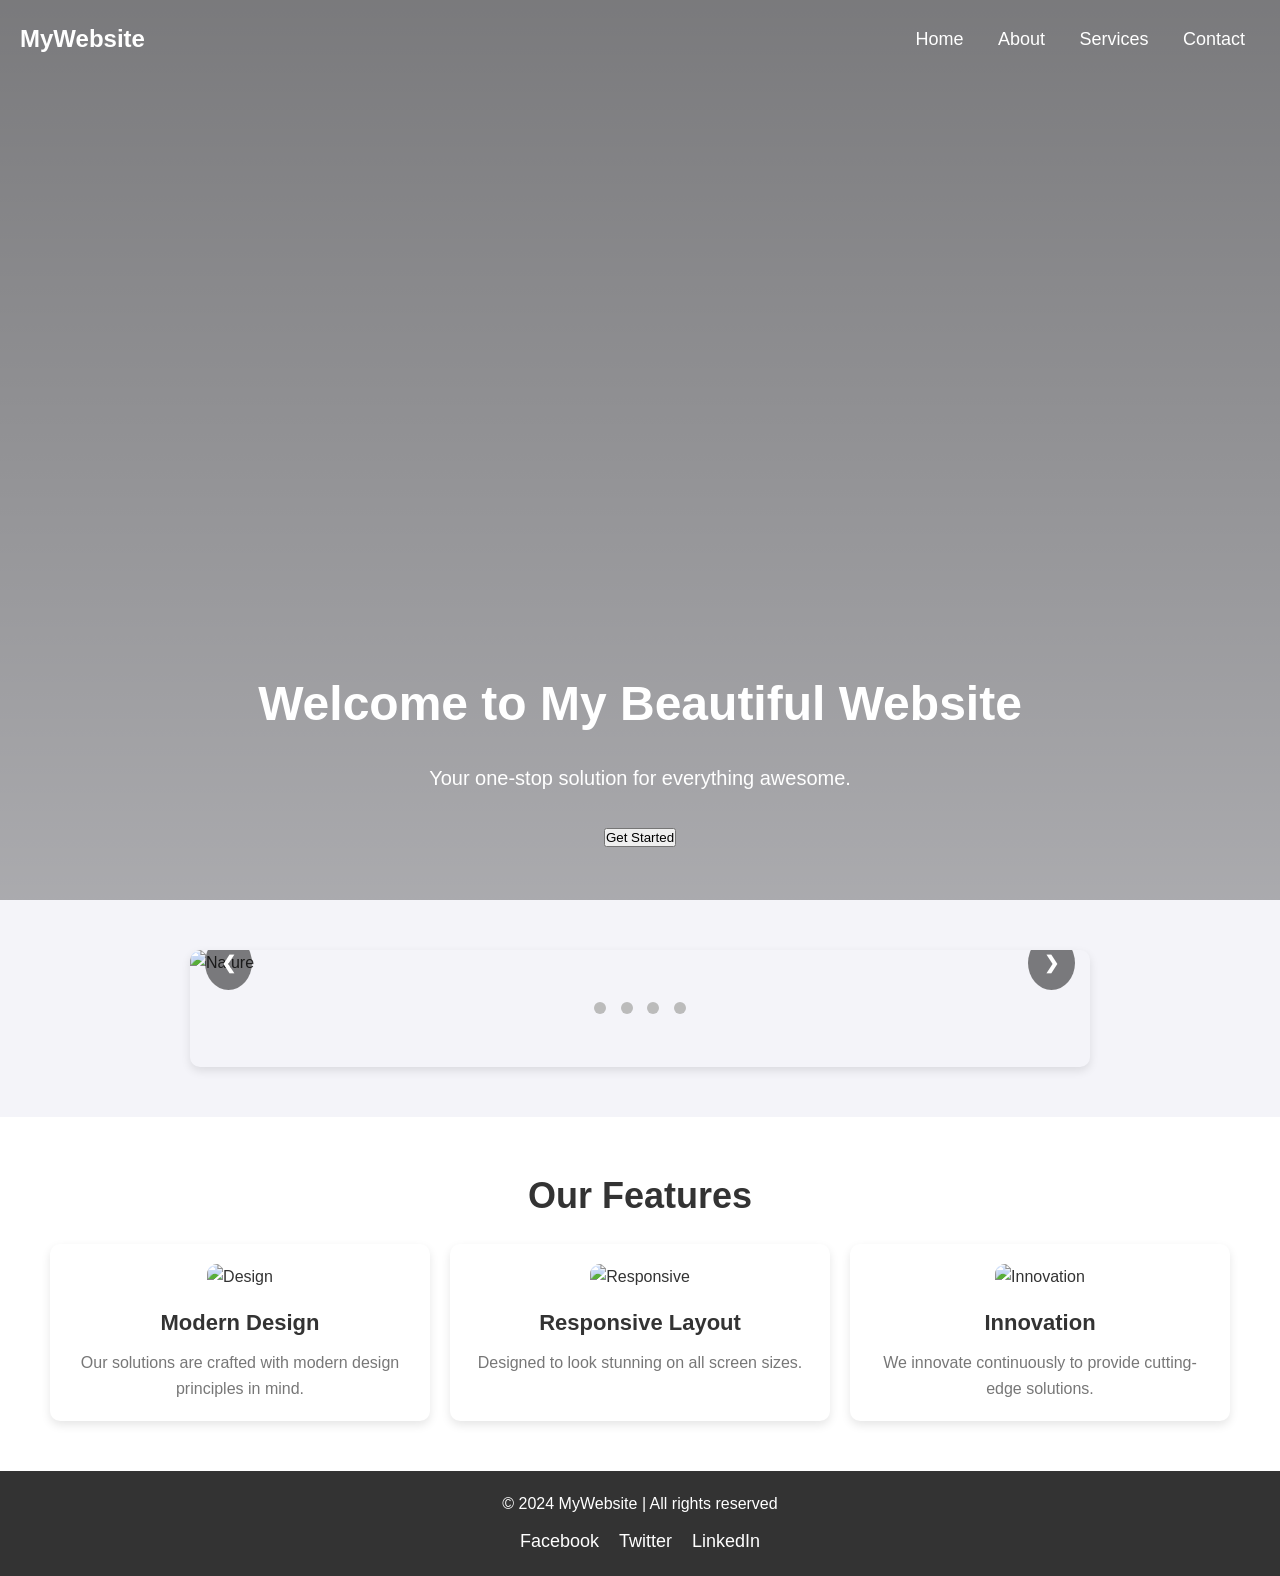
==== Frontend/index.html @ fe37e528 "msg" ====
<!DOCTYPE html>
<html lang="en">
<head>
    <meta charset="UTF-8">
    <meta name="viewport" content="width=device-width, initial-scale=1.0">
    <title>Beautiful Home Page with Slider & Cards</title>
    <link rel="stylesheet" href="style.css">
</head>
<body>
    <header class="main-header">
        <nav class="navbar">
            <div class="logo">MyWebsite</div>
            <ul class="nav-links">
                <li><a href="#">Home</a></li>
                <li><a href="#">About</a></li>
                <li><a href="#">Services</a></li>
                <li><a href="#">Contact</a></li>
            </ul>
        </nav>
        <div class="hero-content">
            <h1>Welcome to My Beautiful Website</h1>
            <p>Your one-stop solution for everything awesome.</p>
            <button id="myBtn">Get Started</button>
            <!-- <a href="#" class="cta-button">Get Started</a> -->
            <!-- Trigger/Open The Modal -->


<!-- The Modal -->
<div id="myModal" class="modal">

  <!-- Modal content -->
  <div class="modal-content">
    <span class="close">&times;</span>
    <p>Some text in the Modal..</p>
  </div>

</div>
        </div>
        
    </header>


    <div class="slider-container">
        <div class="slider">
            <div class="slides">
                <div class="slide active"><img src="./../uu2.jpg" alt="Nature"></div>
                <div class="slide"><img src="./../uu2.jpg" alt="Water"></div>
                <div class="slide"><img src="./../uu2.jpg" alt="Mountain"></div>
                <div class="slide"><img src="./../uu2.jpg" alt="Forest"></div>
            </div>
            <button class="prev" onclick="moveSlide(-1)">&#10094;</button>
            <button class="next" onclick="moveSlide(1)">&#10095;</button>
        </div>
        <div class="dots-container">
            <span class="dot" onclick="currentSlide(1)"></span>
            <span class="dot" onclick="currentSlide(2)"></span>
            <span class="dot" onclick="currentSlide(3)"></span>
            <span class="dot" onclick="currentSlide(4)"></span>
        </div>
    </div>

    <section class="cards-section">
        <h2>Our Features</h2>
        <div class="cards">
            <div class="card">
                <img src="https://source.unsplash.com/300x200/?design" alt="Design">
                <h3>Modern Design</h3>
                <p>Our solutions are crafted with modern design principles in mind.</p>
            </div>
            <div class="card">
                <img src="https://source.unsplash.com/300x200/?responsive" alt="Responsive">
                <h3>Responsive Layout</h3>
                <p>Designed to look stunning on all screen sizes.</p>
            </div>
            <div class="card">
                <img src="https://source.unsplash.com/300x200/?innovation" alt="Innovation">
                <h3>Innovation</h3>
                <p>We innovate continuously to provide cutting-edge solutions.</p>
            </div>
        </div>
    </section>

    <footer class="main-footer">
        <p>© 2024 MyWebsite | All rights reserved</p>
        <ul class="social-links">
            <li><a href="#">Facebook</a></li>
            <li><a href="#">Twitter</a></li>
            <li><a href="#">LinkedIn</a></li>
        </ul>
    </footer>

    <script src="script.js"></script>
</body>
</html>
---- Frontend/style.css ----
* {
    margin: 0;
    padding: 0;
    box-sizing: border-box;
}

body {
    font-family: 'Arial', sans-serif;
    background-color: #f4f4f9;
    color: #333;
    line-height: 1.6;
}

/* Navbar */
.main-header {
    background: linear-gradient(to bottom, rgba(0, 0, 0, 0.5), rgba(0, 0, 0, 0.3)), url('https://source.unsplash.com/1600x900/?city') no-repeat center center/cover;
    height: 100vh;
    display: flex;
    flex-direction: column;
    justify-content: space-between;
    color: white;
}

.navbar {
    display: flex;
    justify-content: space-between;
    align-items: center;
    padding: 20px;
}

.logo {
    font-size: 24px;
    font-weight: bold;
}

.nav-links {
    list-style: none;
}

.nav-links li {
    display: inline-block;
    margin: 0 15px;
}

.nav-links a {
    text-decoration: none;
    color: white;
    font-size: 18px;
    transition: color 0.3s ease;
}

.nav-links a:hover {
    color: #f4c10f;
}

/* Hero Section */
.hero-content {
    text-align: center;
    margin-bottom: 50px;
}

.hero-content h1 {
    font-size: 48px;
    margin-bottom: 20px;
}

.hero-content p {
    font-size: 20px;
    margin-bottom: 30px;
}

.cta-button {
    padding: 12px 24px;
    background-color: #f4c10f;
    color: black;
    text-decoration: none;
    border-radius: 5px;
    transition: background-color 0.3s ease;
}

.cta-button:hover {
    background-color: #e3ad09;
}

/* Slider */
.slider-container {
    width: 80%;
    max-width: 900px;
    margin: 50px auto;
    position: relative;
    overflow: hidden;
    border-radius: 10px;
    box-shadow: 0 4px 10px rgba(0, 0, 0, 0.1);
}

.slider {
    position: relative;
    width: 100%;
}

.slides {
    display: flex;
    transition: transform 0.5s ease-in-out;
}

.slide {
    min-width: 100%;
    opacity: 0;
    transition: opacity 0.5s ease-in-out;
}

.slide.active {
    opacity: 1;
}

.slide img {
    width: 100%;
    border-radius: 10px;
    object-fit: cover;
}

.prev, .next {
    cursor: pointer;
    position: absolute;
    top: 50%;
    padding: 16px;
    font-size: 18px;
    color: white;
    font-weight: bold;
    background-color: rgba(0, 0, 0, 0.5);
    border: none;
    border-radius: 50%;
    transform: translateY(-50%);
    transition: background-color 0.3s ease;
}

.prev {
    left: 15px;
}

.next {
    right: 15px;
}

.prev:hover, .next:hover {
    background-color: rgba(0, 0, 0, 0.8);
}

.dots-container {
    text-align: center;
    margin: 20px 0;
}

.dot {
    cursor: pointer;
    height: 12px;
    width: 12px;
    margin: 0 5px;
    background-color: #bbb;
    border-radius: 50%;
    display: inline-block;
    transition: background-color 0.6s ease;
}

.dot.active, .dot:hover {
    background-color: #717171;
}

/* Cards Section */
.cards-section {
    padding: 50px;
    background-color: #fff;
    text-align: center;
}

.cards-section h2 {
    font-size: 36px;
    margin-bottom: 20px;
    color: #333;
}

.cards {
    display: flex;
    justify-content: space-between;
    gap: 20px;
}

.card {
    background-color: white;
    border-radius: 10px;
    padding: 20px;
    box-shadow: 0 4px 10px rgba(0, 0, 0, 0.1);
    text-align: center;
    flex: 1;
}

.card img {
    width: 100%;
    border-radius: 10px;
    margin-bottom: 15px;
}

.card h3 {
    font-size: 22px;
    margin-bottom: 10px;
    color: #333;
}

.card p {
    font-size: 16px;
    color: #777;
}

/* Footer */
.main-footer {
    background-color: #333;
    padding: 20px;
    color: white;
    text-align: center;
}

.main-footer p {
    margin-bottom: 10px;
}

.social-links {
    list-style: none;
    display: flex;
    justify-content: center;
    gap: 20px;
}

.social-links li {
    display: inline-block;
}

.social-links a {
    text-decoration: none;
    color: white;
    font-size: 18px;
    transition: color 0.3s ease;
}

.social-links a:hover {
    color: #f4c10f;
}

/* Media Queries */
@media (max-width: 768px) {
    .navbar {
        flex-direction: column;
    }

    .cards {
        flex-direction: column;
    }

    .slider-container {
        width: 90%;
    }

    .hero-content h1 {
        font-size: 36px;
    }

    .hero-content p {
        font-size: 18px;
    }

    .cta-button {
        padding: 10px 20px;
    }
}


/* The Modal (background) */
.modal {
    display: none; /* Hidden by default */
    position: fixed; /* Stay in place */
    z-index: 1; /* Sit on top */
    left: 0;
    top: 0;
    width: 100%; /* Full width */
    height: 100%; /* Full height */
    overflow: auto; /* Enable scroll if needed */
    background-color: rgb(0,0,0); /* Fallback color */
    background-color: rgba(0,0,0,0.4); /* Black w/ opacity */
  }
  
  /* Modal Content/Box */
  .modal-content {
    background-color: #fefefe;
    margin: 15% auto; /* 15% from the top and centered */
    padding: 20px;
    border: 1px solid #888;
    width: 80%; /* Could be more or less, depending on screen size */
  }
  
  /* The Close Button */
  .close {
    color: #aaa;
    float: right;
    font-size: 28px;
    font-weight: bold;
  }
  
  .close:hover,
  .close:focus {
    color: black;
    text-decoration: none;
    cursor: pointer;
  }
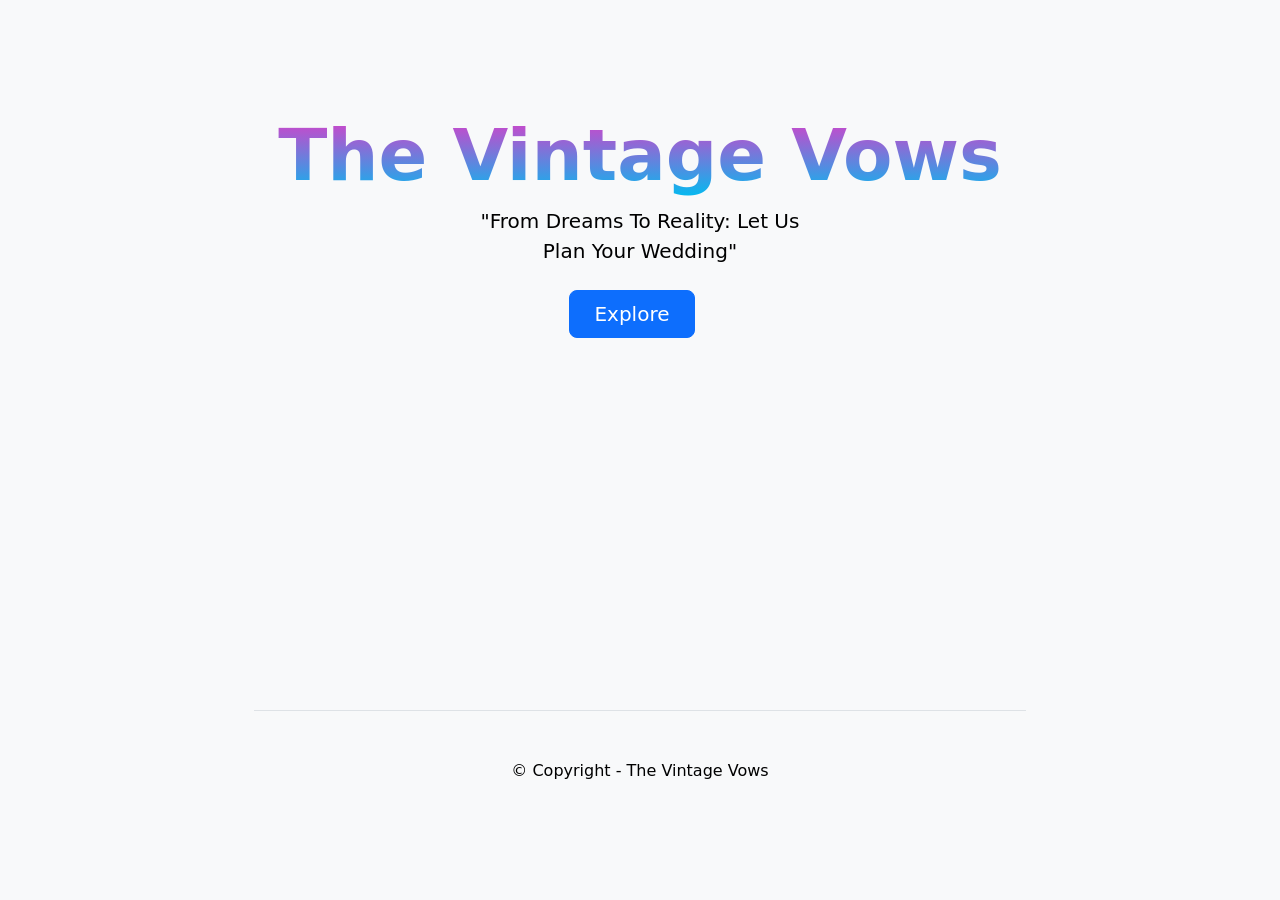
==== commit 51efc22f: "error" ====
--- a/Frontend/index.html
+++ b/Frontend/index.html
@@ -1,94 +1,276 @@
 <!DOCTYPE html>
 <html lang="en">
+
 <head>
     <meta charset="UTF-8">
+    <meta http-equiv="X-UA-Compatible" content="IE=edge">
     <meta name="viewport" content="width=device-width, initial-scale=1.0">
-    <title>Beautiful Home Page with Slider & Cards</title>
-    <link rel="stylesheet" href="style.css">
+    <link href="https://cdn.jsdelivr.net/npm/bootstrap@5.3.2/dist/css/bootstrap.min.css" rel="stylesheet"
+        integrity="sha384-T3c6CoIi6uLrA9TneNEoa7RxnatzjcDSCmG1MXxSR1GAsXEV/Dwwykc2MPK8M2HN" crossorigin="anonymous">
+    <link rel="stylesheet" href="https://cdnjs.cloudflare.com/ajax/libs/font-awesome/6.5.1/css/all.min.css"
+        integrity="sha512-DTOQO9RWCH3ppGqcWaEA1BIZOC6xxalwEsw9c2QQeAIftl+Vegovlnee1c9QX4TctnWMn13TZye+giMm8e2LwA=="
+        crossorigin="anonymous" referrerpolicy="no-referrer" />
+    <link rel="stylesheet" href="">
+
+    <link rel="icon" type="image/x-icon" href="/images/Home-Img/favicon.ico">
+    <title>The Vintage Vows</title>
+
+    <style>
+        body {
+            background-image: url('./Images/hall/202.jpg');
+            /* Adjust background image properties as needed */
+            background-size: cover;
+            background-position: center;
+        }
+
+        
+        h1 {
+            font-size: 72px;
+            background: -webkit-linear-gradient(#e538c6, #00bcf0);
+            -webkit-background-clip: text;
+            -webkit-text-fill-color: transparent;
+        }
+
+        .container {
+            position: relative;
+            width: 100%;
+            /* Adjust width as needed */
+            height: 300px;
+            /* Adjust height as needed */
+            overflow: hidden;
+            /* Ensure the image is clipped if it exceeds container size */
+        }
+
+        .p-img {
+            -webkit-animation: slide-bck-top 0.70s cubic-bezier(0.470, 0.000, 0.745, 0.715) both;
+            animation: slide-bck-top 0.70s cubic-bezier(0.470, 0.000, 0.745, 0.715) both;
+        }
+
+        /* ----------------------------------------------
+ * Generated by Animista on 2024-4-24 16:34:17
+ * Licensed under FreeBSD License.
+ * See http://animista.net/license for more info. 
+ * w: http://animista.net, t: @cssanimista
+ * ---------------------------------------------- */
+
+        /**
+ * ----------------------------------------
+ * animation slide-bck-top
+ * ----------------------------------------
+ */
+        @-webkit-keyframes slide-bck-top {
+            0% {
+                -webkit-transform: translateZ(0) translateY(0);
+                transform: translateZ(0) translateY(0);
+            }
+
+            100% {
+                -webkit-transform: translateZ(-400px) translateY(-200px);
+                transform: translateZ(-400px) translateY(-200px);
+            }
+        }
+
+        @keyframes slide-bck-top {
+            0% {
+                -webkit-transform: translateZ(0) translateY(0);
+                transform: translateZ(0) translateY(0);
+            }
+
+            100% {
+                -webkit-transform: translateZ(-270px) translateY(-80px);
+                transform: translateZ(-270px) translateY(-80px);
+            }
+        }
+    </style>
+
+
 </head>
-<body>
-    <header class="main-header">
-        <nav class="navbar">
-            <div class="logo">MyWebsite</div>
-            <ul class="nav-links">
-                <li><a href="#">Home</a></li>
-                <li><a href="#">About</a></li>
-                <li><a href="#">Services</a></li>
-                <li><a href="#">Contact</a></li>
-            </ul>
-        </nav>
-        <div class="hero-content">
-            <h1>Welcome to My Beautiful Website</h1>
-            <p>Your one-stop solution for everything awesome.</p>
-            <button id="myBtn">Get Started</button>
-            <!-- <a href="#" class="cta-button">Get Started</a> -->
-            <!-- Trigger/Open The Modal -->
-
-
-<!-- The Modal -->
-<div id="myModal" class="modal">
-
-  <!-- Modal content -->
-  <div class="modal-content">
-    <span class="close">&times;</span>
-    <p>Some text in the Modal..</p>
-  </div>
-
-</div>
+
+<body class="d-flex h-100 text-center text-bg-light justify-content-center sample ">
+    <div class="back">
+        <div class="cover-container d-flex w-100 h-100 p-3 mx-auto flex-column justify-content-center sample">
+
+            <div class="px-4 pt-5 my-5 text-center border-bottom">
+                <h1 class="display-2 fw-bold text-body-emphasis">The Vintage Vows</h1>
+                <div class="col-lg-6 mx-auto">
+                    <p class="lead mb-4">"From Dreams To Reality: Let Us Plan Your Wedding"</p>
+                    <div class="d-grid gap-2 d-sm-flex justify-content-sm-center mb-5">
+                        <button type="button" class="btn btn-primary btn-lg px-4 me-sm-3" data-bs-toggle="modal"
+                            data-bs-target="#exampleModal">Explore</button>
+                    </div>
+                </div>
+                <div class="overflow-y-hidden overflow-x-visible  pt-4  " style="max-height: 55vh;">
+                    <div class="container px-8">
+                        <div class=" p-img img-fluid ">
+                            <img class=" img-fluid " src="./Images/hall/Romantic Getaway-rafiki.svg" height="350px">
+                        </div>
+                    </div>
+                </div>
+            </div>
+
+            <div class="text-center">
+                <p>&#169; Copyright - The Vintage Vows</p>
+            </div>
         </div>
-        
-    </header>
-
-
-    <div class="slider-container">
-        <div class="slider">
-            <div class="slides">
-                <div class="slide active"><img src="./../uu2.jpg" alt="Nature"></div>
-                <div class="slide"><img src="./../uu2.jpg" alt="Water"></div>
-                <div class="slide"><img src="./../uu2.jpg" alt="Mountain"></div>
-                <div class="slide"><img src="./../uu2.jpg" alt="Forest"></div>
-            </div>
-            <button class="prev" onclick="moveSlide(-1)">&#10094;</button>
-            <button class="next" onclick="moveSlide(1)">&#10095;</button>
+
+        <!-- Modal -->
+        <div class="text-start ">
+            <div class="modal fade " id="exampleModal" tabindex="-1" data-bs-backdrop="static"
+                aria-labelledby="exampleModalLabel" aria-hidden="true">
+                <div class="modal-dialog modal-dialog-centered">
+                    <div class="modal-content">
+                        <div class="modal-header">
+                            <h1 class="modal-title fs-5" id="exampleModalLabel">Sign In</h1>
+                            <button type="button" class="btn-close" data-bs-dismiss="modal" aria-label="Close"></button>
+                        </div>
+                        <div class="modal-body">
+                            <form id="loginForm">
+                                <div class="mb-3">
+                                    <label for="exampleInputEmail1" class="form-label">Email address</label>
+                                    <input type="email" class="form-control" id="exampleInputEmail1"
+                                        aria-describedby="emailHelp">
+                                </div>
+                                <div class="mb-3">
+                                    <label for="exampleInputPassword1" class="form-label">Password</label>
+                                    <input type="password" class="form-control" id="exampleInputPassword1">
+                                </div>
+                                <div class="mb-3 form-check">
+                                    <input type="checkbox" class="form-check-input" id="exampleCheck1">
+                                    <label class="form-check-label" for="exampleCheck1">Remember Me On This
+                                        Device</label>
+                                </div>
+                            </form>
+                        </div>
+                        <div class="modal-footer">
+                            <button type="button" class="btn btn-outline-success position-absolute bottom-1 start-0 mx-3"
+                                data-bs-toggle="modal" data-bs-target="#exampleModa2">Sign Up?</button>
+                            <button type="button" class="btn btn-info" id="loginBtn">Log In</button>
+                            <button type="button" class="btn btn-outline-primary" data-bs-dismiss="modal">Close</button>
+                        </div>
+                    </div>
+                </div>
+            </div>
+
+            <div class="modal fade " id="exampleModa2" tabindex="-1" aria-labelledby="exampleModalLabel2"
+                aria-hidden="true">
+                <div class="modal-dialog modal-dialog-centered">
+                    <div class="modal-content">
+                        <div class="modal-header">
+                            <h1 class="modal-title fs-5" id="exampleModalLabel2">Sign Up</h1>
+                            <button type="button" class="btn-close" data-bs-dismiss="modal" aria-label="Close"></button>
+                        </div>
+                        <div class="modal-body">
+                            <form id="signUpForm">
+                                <div class="mb-3">
+                                    <label for="exampleInputEmail1" class="form-label">Email address</label>
+                                    <input type="email" class="form-control" id="exampleFormControlInput1"
+                                        placeholder="name@example.com">
+                                    <div id="emailHelp" class="form-text">We'll never share your email with anyone else.
+                                    </div>
+                                </div>
+                                <div class="mb-3">
+                                    <label for="exampleInputPassword1" class="form-label">Password</label>
+                                    <input type="password" id="inputPassword5" class="form-control"
+                                        aria-describedby="passwordHelpBlock">
+                                    <div id="passwordHelpBlock" class="form-text ">
+                                        Your password must be 8-20 characters long, contain letters and numbers, and
+                                        must
+                                        not contain spaces, special characters, or emoji.
+                                    </div>
+                                </div>
+                                <div class="mb-3">
+                                    <label for="exampleInputPassword1" class="form-label">Confirm Password</label>
+                                    <input type="password" id="inputPassword5" class="form-control"
+                                        aria-describedby="passwordHelpBlock">
+                                </div>
+                                <div class="mb-3 form-check">
+                                    <input type="checkbox" class="form-check-input" id="exampleCheck1">
+                                    <label class="form-check-label" for="exampleCheck1">Remember Me On This
+                                        Device</label>
+                                </div>
+                            </form>
+                        </div>
+                        <div class="modal-footer">
+                            <button type="button" class="btn btn-outline-success position-absolute bottom-1 start-0 mx-3"
+                                data-bs-toggle="modal" data-bs-target="#exampleModal">log In?</button>
+                            <button type="button" class="btn btn-info" id="signUpBtn">Sign Up</button>
+                            <button type="button" class="btn btn-secondary" data-bs-dismiss="modal">Close</button>
+                        </div>
+                    </div>
+                </div>
+            </div>
         </div>
-        <div class="dots-container">
-            <span class="dot" onclick="currentSlide(1)"></span>
-            <span class="dot" onclick="currentSlide(2)"></span>
-            <span class="dot" onclick="currentSlide(3)"></span>
-            <span class="dot" onclick="currentSlide(4)"></span>
-        </div>
-    </div>
-
-    <section class="cards-section">
-        <h2>Our Features</h2>
-        <div class="cards">
-            <div class="card">
-                <img src="https://source.unsplash.com/300x200/?design" alt="Design">
-                <h3>Modern Design</h3>
-                <p>Our solutions are crafted with modern design principles in mind.</p>
-            </div>
-            <div class="card">
-                <img src="https://source.unsplash.com/300x200/?responsive" alt="Responsive">
-                <h3>Responsive Layout</h3>
-                <p>Designed to look stunning on all screen sizes.</p>
-            </div>
-            <div class="card">
-                <img src="https://source.unsplash.com/300x200/?innovation" alt="Innovation">
-                <h3>Innovation</h3>
-                <p>We innovate continuously to provide cutting-edge solutions.</p>
-            </div>
-        </div>
-    </section>
-
-    <footer class="main-footer">
-        <p>© 2024 MyWebsite | All rights reserved</p>
-        <ul class="social-links">
-            <li><a href="#">Facebook</a></li>
-            <li><a href="#">Twitter</a></li>
-            <li><a href="#">LinkedIn</a></li>
-        </ul>
-    </footer>
-
-    <script src="script.js"></script>
+    </div>
+
+    <script src="https://cdn.jsdelivr.net/npm/bootstrap@5.3.2/dist/js/bootstrap.bundle.min.js"
+        integrity="sha384-C6RzsynM9kWDrMNeT87bh95OGNyZPhcTNXj1NW7RuBCsyN/o0jlpcV8Qyq46cDfL"
+        crossorigin="anonymous"></script>
+
+    <script>
+        document.addEventListener('DOMContentLoaded', function () {
+            const signUpForm = document.getElementById('signUpForm');
+            const loginForm = document.getElementById('loginForm');
+
+            document.getElementById('signUpBtn').addEventListener('click', function () {
+                // Extract email and password from the signup form
+                const email = signUpForm.querySelector('#exampleFormControlInput1').value;
+                const password = signUpForm.querySelector('#inputPassword5').value;
+
+                // Check if the fields are empty
+                if (!email || !password) {
+                    // Display an alert if any field is empty
+                    alert('Please fill in all fields.');
+                    return; // Stop further execution
+                }
+
+                // Save user credentials to local storage
+                const userData = { email, password };
+                localStorage.setItem('userData', JSON.stringify(userData));
+                alert('Data has been added successfully!');
+
+                // Console log to indicate user is added during signup
+                console.log('User added:', userData);
+
+                // You can redirect to the login page or handle it as needed
+                signUpForm.reset();
+                $('#exampleModa2').modal('hide');
+
+
+            });
+
+            document.getElementById('loginBtn').addEventListener('click', function () {
+                const storedUserData = localStorage.getItem('userData');
+
+                if (storedUserData) {
+                    const { email: storedEmail, password: storedPassword } = JSON.parse(storedUserData);
+                    const enteredEmail = loginForm.querySelector('#exampleInputEmail1').value;
+                    const enteredPassword = loginForm.querySelector('#exampleInputPassword1').value;
+
+                    if (enteredEmail === storedEmail && enteredPassword === storedPassword) {
+                        // Console log to indicate successful login
+                        console.log('Login Successful');
+
+                        // Redirect to the next page after successful login
+                        window.location.href = "Home.html";
+                    } else {
+                        // Display appropriate message for different scenarios
+                        if (enteredEmail !== storedEmail) {
+                            alert('Invalid email. Account not found.');
+                        } else {
+                            alert('Invalid password. Please check your password.');
+                        }
+                    }
+                } else {
+                    alert('No user registered. Please sign up.');
+                }
+            });
+        });
+
+
+
+     
+    </script>
+
 </body>
+
 </html>
